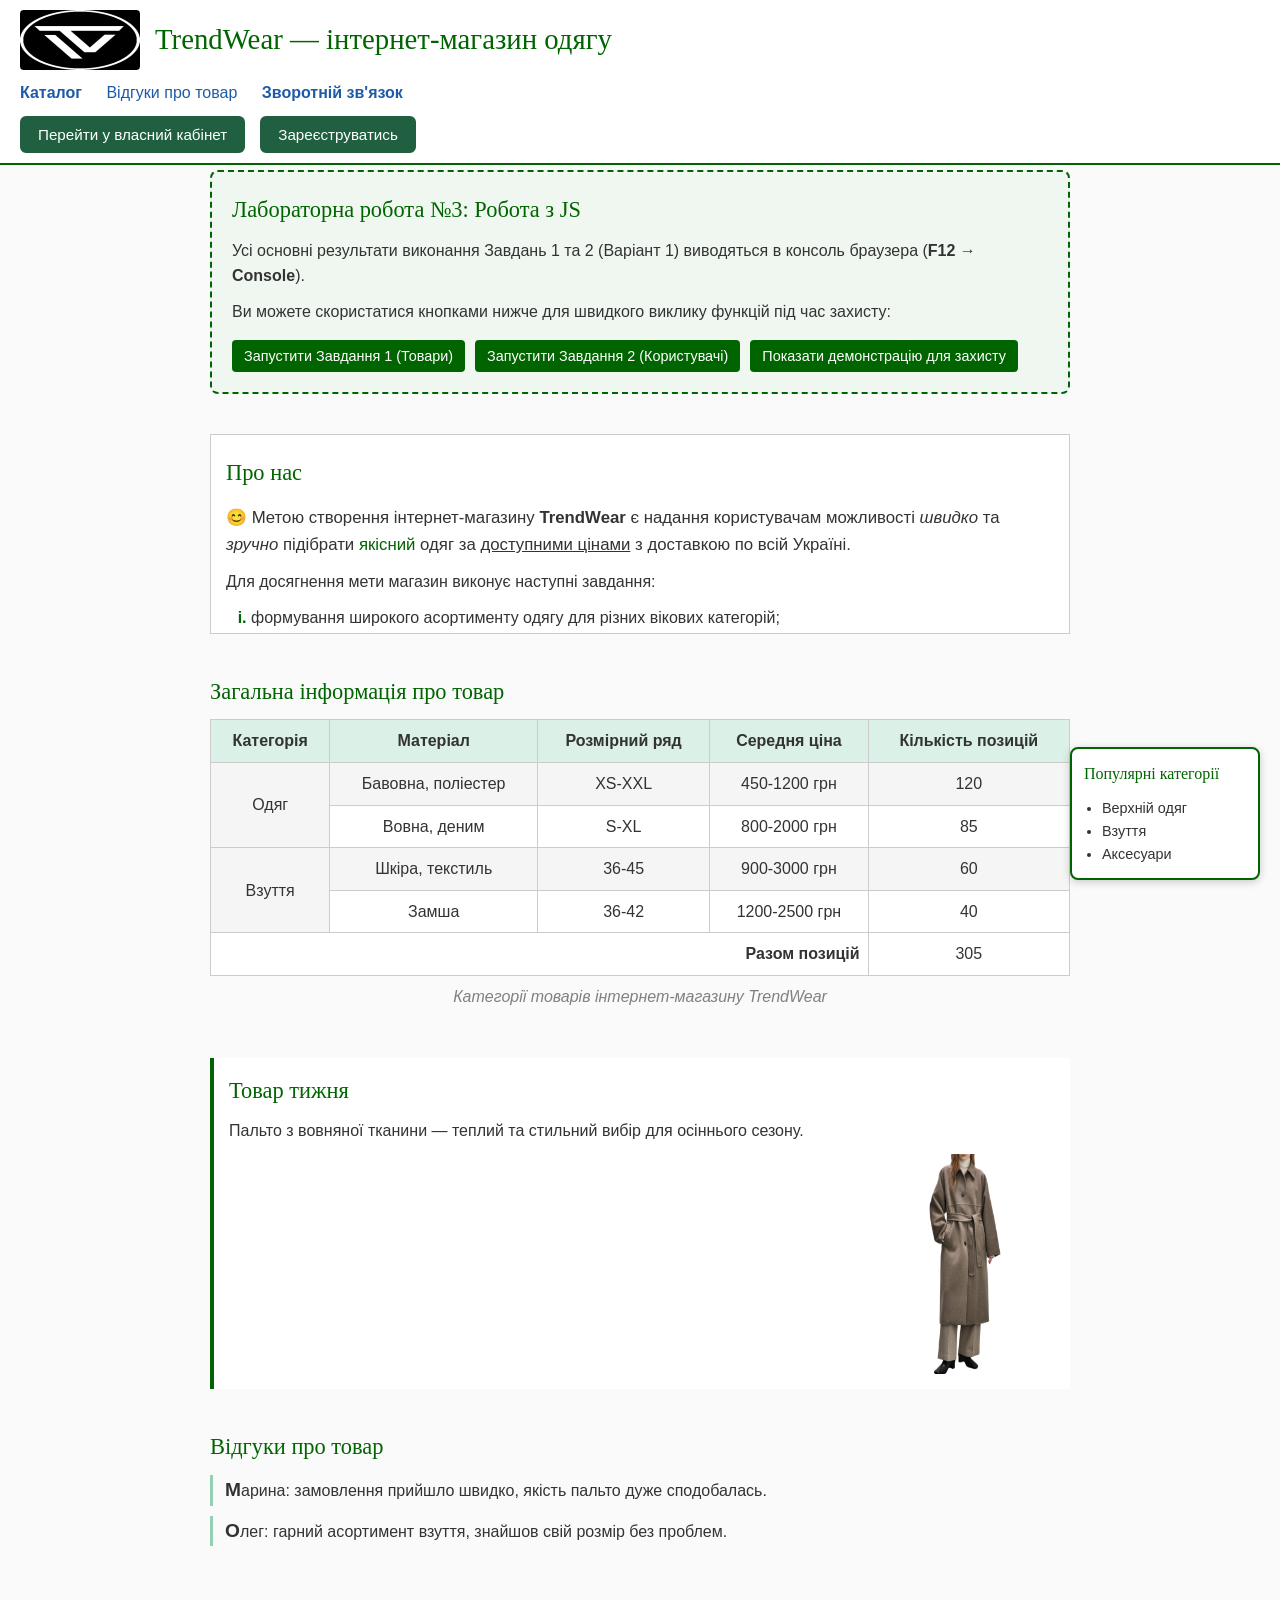
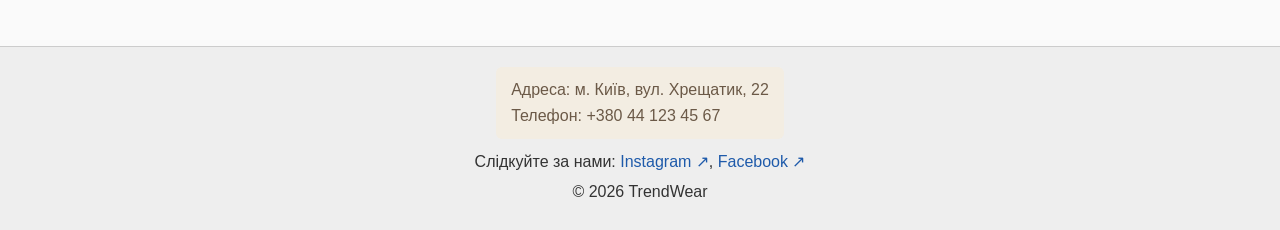
==== index.html @ c9f4ec07 "Lab 5: responsive layout (media queries)" ====
<!DOCTYPE html>
<html lang="uk">
<head>
<meta charset="UTF-8">
<meta name="viewport" content="width=device-width, initial-scale=1.0">
<title>TrendWear — Інтернет-магазин одягу (Лабораторна 3)</title>
<link rel="stylesheet" href="css/style.css">
<link rel="stylesheet" href="css/index.css">
<style>
  body { padding-top: 120px; }
  .accent { color: darkgreen; }
  
  /* Допоміжні стилі для блоку демонстрації JS (Лабораторна 3) */
  .js-demo-section {
    margin: 30px 0;
    padding: 20px;
    background-color: #f0f7f0;
    border: 2px dashed darkgreen;
    border-radius: 8px;
  }
  .js-demo-section h2 {
    color: darkgreen;
    margin-bottom: 10px;
  }
  .js-controls {
    display: flex;
    flex-wrap: wrap;
    gap: 10px;
    margin-top: 15px;
  }
  .js-btn {
    padding: 8px 12px;
    background-color: darkgreen;
    color: white;
    border: none;
    border-radius: 4px;
    cursor: pointer;
    font-size: 0.9rem;
    transition: background-color 0.2s;
  }
  .js-btn:hover {
    background-color: #004d00;
  }
</style>
</head>
<body>

<header class="site-header">
  <div class="falling-layer" id="fallingLayer"></div>
  <img class="logo" src="images/logo.png" alt="Логотип TrendWear" width="120" height="60">
  <h1 class="site-title">TrendWear — інтернет-магазин одягу</h1>

  <nav class="main-nav">
    <ul>
      <li><a href="catalog.html">Каталог</a></li>
      <li><a href="#reviews">Відгуки про товар</a></li>
      <li><a href="feedback.html">Зворотній зв'язок</a></li>
    </ul>
  </nav>

  <button type="button" class="btn">Перейти у власний кабінет</button>
  <button type="button" class="btn">Зареєструватись</button>
</header>

<main class="content">

  <!-- Блок керування та перевірки JS для Лабораторної роботи №3 -->
  <section class="js-demo-section">
    <h2>Лабораторна робота №3: Робота з JS</h2>
    <p>Усі основні результати виконання Завдань 1 та 2 (Варіант 1) виводяться в консоль браузера (<strong>F12 → Console</strong>).</p>
    <p>Ви можете скористатися кнопками нижче для швидкого виклику функцій під час захисту:</p>
    
    <div class="js-controls">
      <button type="button" class="js-btn" onclick="runTask1()">Запустити Завдання 1 (Товари)</button>
      <button type="button" class="js-btn" onclick="runTask2()">Запустити Завдання 2 (Користувачі)</button>
      <button type="button" class="js-btn" onclick="runDemo()">Показати демонстрацію для захисту</button>
    </div>
  </section>

  <section id="about">
    <h2>Про нас</h2>
    <p>
      Метою створення інтернет-магазину <b>TrendWear</b> є надання користувачам можливості
      <em>швидко</em> та <i>зручно</i> підібрати <span class="accent">якісний</span> одяг за
      <u>доступними цінами</u> з доставкою по всій Україні.
    </p>

    <p>Для досягнення мети магазин виконує наступні завдання:</p>
    <ol type="i">
      <li>формування широкого асортименту одягу для різних вікових категорій;</li>
      <li>забезпечення зручного та швидкого оформлення замовлення;</li>
      <li>надання детальної інформації про кожен товар (див. <a href="#product-info">таблицю нижче</a>);</li>
      <li>організація оперативної доставки та якісного сервісу підтримки.</li>
    </ol>
  </section>

  <section id="product-info">
    <h2>Загальна інформація про товар</h2>
    <div class="table-wrap">
    <table class="info-table">
      <caption>Категорії товарів інтернет-магазину TrendWear</caption>
      <thead>
        <tr>
          <th>Категорія</th>
          <th>Матеріал</th>
          <th>Розмірний ряд</th>
          <th>Середня ціна</th>
          <th>Кількість позицій</th>
        </tr>
      </thead>
      <tbody>
        <tr>
          <td rowspan="2">Одяг</td>
          <td>Бавовна, поліестер</td>
          <td>XS-XXL</td>
          <td>450-1200 грн</td>
          <td>120</td>
        </tr>
        <tr>
          <td>Вовна, деним</td>
          <td>S-XL</td>
          <td>800-2000 грн</td>
          <td>85</td>
        </tr>
        <tr>
          <td rowspan="2">Взуття</td>
          <td>Шкіра, текстиль</td>
          <td>36-45</td>
          <td>900-3000 грн</td>
          <td>60</td>
        </tr>
        <tr>
          <td>Замша</td>
          <td>36-42</td>
          <td>1200-2500 грн</td>
          <td>40</td>
        </tr>
      </tbody>
      <tfoot>
        <tr>
          <th colspan="4">Разом позицій</th>
          <td>305</td>
        </tr>
      </tfoot>
    </table>
    </div>
  </section>

  <article class="featured">
    <h2>Товар тижня</h2>
    <p>Пальто з вовняної тканини — теплий та стильний вибір для осіннього сезону.</p>
    <img class="featured-photo" src="images/coat.png" alt="Пальто вовняне Осінь" width="180" height="220">
  </article>

  <section id="reviews">
    <h2>Відгуки про товар</h2>
    <p class="review">Марина: замовлення прийшло швидко, якість пальто дуже сподобалась.</p>
    <p class="review">Олег: гарний асортимент взуття, знайшов свій розмір без проблем.</p>
  </section>

  <aside class="popular">
    <h2>Популярні категорії</h2>
    <ul>
      <li>Верхній одяг</li>
      <li>Взуття</li>
      <li>Аксесуари</li>
    </ul>
  </aside>

</main>

<footer class="site-footer">
  <address class="contacts">
    Адреса: м. Київ, вул. Хрещатик, 22<br>
    Телефон: +380 44 123 45 67
  </address>
  <p class="social">
    Слідкуйте за нами:
    <a href="https://www.instagram.com" target="_blank">Instagram</a>,
    <a href="https://www.facebook.com" target="_blank">Facebook</a>
  </p>
  <p>&copy; 2026 TrendWear</p>
</footer>

<script src="js/products.js"></script>
<script src="js/feedback.js"></script>
<script src="js/lab3.js"></script>
<script src="js/lab4_index.js"></script>

</body>
</html>
---- css/style.css ----
* {
  margin: 0;
  padding: 0;
  box-sizing: border-box;
}

html {
  scroll-behavior: smooth;
}

body {
  font-family: Arial, Helvetica, sans-serif;
  font-size: 16px;
  line-height: 1.6;
  color: #333333;
  background-color: #fafafa;
}

h1, h2 {
  font-family: Georgia, "Times New Roman", serif;
  font-weight: normal;
  color: darkgreen;
}

h1 { font-size: 1.8rem; }
h2 { font-size: 1.4rem; margin-bottom: 10px; }

p { margin-bottom: 10px; }

a {
  color: rgb(30, 90, 170);
  text-decoration: none;
}

a:hover,
a:focus {
  text-decoration: underline;
}

img {
  max-width: 100%;
}

img[alt*="Логотип"] {
  border-radius: 4px;
}

.btn {
  font-family: inherit;
  font-size: 0.95rem;
  padding: 8px 16px;
  color: white;
  background-color: hsl(150, 50%, 25%);
  border: 2px solid hsl(150, 50%, 25%);
  border-radius: 6px;
  cursor: pointer;
  transition: background-color 0.3s ease,
              color 0.3s ease,
              box-shadow 0.3s ease,
              transform 0.3s ease;
}

.btn:hover {
  color: hsl(150, 50%, 25%);
  background-color: white;
  box-shadow: 0 4px 8px rgba(0, 0, 0, 0.25);
  transform: translateY(-2px);
}

.btn:active {
  transform: translateY(0);
}

.site-footer {
  margin-top: 40px;
  padding: 20px;
  text-align: center;
  background-color: #eeeeee;
  border-top: 1px solid #cccccc;
}

.site-footer p {
  margin-bottom: 5px;
}
---- css/index.css ----
.site-header {
  position: absolute;
  top: 0;
  left: 0;
  width: 100%;
  min-height: 120px;
  padding: 10px 20px;
  background-color: white;
  border-bottom: 2px solid darkgreen;
  z-index: 100;
}

.site-header .logo {
  float: left;
  margin-right: 15px;
}

.site-title {
  float: left;
  line-height: 60px;
}

.main-nav {
  clear: both;
  float: left;
}

.main-nav ul {
  list-style: none;
}

.main-nav li {
  display: inline-block;
  margin-right: 20px;
}

.main-nav li:last-child {
  margin-right: 0;
}

.main-nav a[href$=".html"] {
  font-weight: bold;
}

.site-header > .btn {
  float: right;
  margin-left: 10px;
}

.content {
  position: relative;
  max-width: 900px;
  margin: 0 auto;
  padding: 20px;
}

#about {
  margin: 40px 0;
  padding: 15px;
  background-color: white;
  border: 1px solid #cccccc;
  max-height: 200px;
  overflow-y: auto;
}

#about h2 {
  position: sticky;
  top: 0;
  padding: 5px 0;
  background-color: white;
}

#about h2 + p {
  font-size: 1.05rem;
}

#about p:first-of-type::before {
  content: "😊 ";
}

#about ol {
  margin-left: 25px;
}

#about li {
  margin-bottom: 5px;
}

#about li::marker {
  color: darkgreen;
  font-weight: bold;
}

#about::-webkit-scrollbar {
  width: 10px;
}

#about::-webkit-scrollbar-track {
  background-color: #eeeeee;
  border-radius: 5px;
}

#about::-webkit-scrollbar-thumb {
  background-color: darkgreen;
  border-radius: 5px;
}

#about::-webkit-scrollbar-thumb:hover {
  background-color: hsl(150, 60%, 15%);
}

@supports not selector(::-webkit-scrollbar) {
  #about {
    scrollbar-width: thin;
    scrollbar-color: darkgreen #eeeeee;
  }
}

#product-info {
  position: relative;
  z-index: 1;
  margin-bottom: 40px;
  transition: transform 0.3s ease;
}

#product-info:hover {
  transform: translateY(-2%);
}

.info-table {
  width: 100%;
  border-collapse: collapse;
  background-color: white;
}

.info-table caption {
  caption-side: bottom;
  padding: 8px;
  font-style: italic;
  color: gray;
}

.info-table th,
.info-table td {
  padding: 8px;
  text-align: center;
  border: 1px solid #cccccc;
}

.info-table thead th {
  background-color: hsl(150, 40%, 90%);
}

.info-table tbody tr:nth-child(odd) {
  background-color: #f5f5f5;
}

.info-table tfoot th {
  text-align: right;
}

.content > .featured {
  margin-bottom: 40px;
  padding: 15px;
  background-color: white;
  border-left: 4px solid darkgreen;
}

.featured-photo {
  float: right;
  margin-left: 15px;
  border-radius: 6px;
}

.featured::after {
  content: "";
  display: block;
  clear: both;
}

#reviews {
  margin-bottom: 40px;
}

#reviews h2 ~ .review {
  padding-left: 12px;
  border-left: 3px solid hsl(150, 40%, 70%);
}

.review::first-letter {
  font-weight: bold;
  font-size: 1.2em;
}

.popular {
  position: fixed;
  right: 20px;
  bottom: 20px;
  width: 190px;
  padding: 12px;
  background-color: white;
  border: 2px solid darkgreen;
  border-radius: 8px;
  box-shadow: 0 2px 8px rgba(0, 0, 0, 0.2);
  z-index: 50;
}

.popular h2 {
  font-size: 1rem;
}

.popular ul {
  margin-left: 18px;
  font-size: 0.9rem;
}

.contacts {
  display: inline-block;
  margin-bottom: 10px;
  padding: 10px 15px;
  font-style: normal;
  text-align: left;
  color: hsl(30, 20%, 35%);
  background-color: hsl(40, 40%, 92%);
  border-radius: 6px;
  transition: color 0.5s, background-color 0.5s;
}

.contacts::selection {
  color: hsl(30, 20%, 25%);
  background-color: hsl(40, 40%, 82%);
}

.contacts:active {
  color: hsl(30, 20%, 25%);
  background-color: hsl(40, 40%, 82%);
  transition: color 0.5s ease 2s, background-color 0.5s ease 2s;
}

.social a[target="_blank"]::after {
  content: " ↗";
}

@media (max-width: 700px) {
  html body { padding-top: 0; }
  .site-header { position: static; height: auto; }
  .main-nav,
  .site-header > .btn { float: none; }
  .popular { position: static; width: auto; margin-top: 20px; }
}

/* ===== Лаб. 4 ===== */

/* 1. Падаючі зображення (висота 36px < 2 * висота великої літери заголовка ≈ 40px) */
.falling-layer {
  position: absolute;
  inset: 0;
  overflow: hidden;
  pointer-events: none;
  z-index: -1;
}

.falling-item {
  position: absolute;
  top: -40px;
  height: 36px;
  width: auto;
  animation-name: fall;
  animation-timing-function: linear;
  animation-fill-mode: forwards;
}

@keyframes fall {
  from { top: -40px; }
  to   { top: 100%; }
}

/* 5. Вертикальне меню праворуч для екрану <= 768px */
.main-nav.nav-vertical {
  float: right;
  clear: both;
}

.main-nav.nav-vertical li {
  display: block;
  margin-right: 0;
  text-align: right;
}

body.narrow { padding-top: 0; }

body.narrow .site-header {
  position: static;
  height: auto;
}

body.narrow .site-header::after {
  content: "";
  display: block;
  clear: both;
}

/*Лаб 5 */
.table-wrap { overflow-x: auto; }

/* шапка на flex для всіх ширин */
.site-header {
  display: flex;
  flex-wrap: wrap;
  align-items: center;
  gap: 10px 15px;
}

.site-header .logo,
.site-header .site-title,
.site-header .main-nav,
.site-header .main-nav.nav-vertical,
.site-header > .btn {
  float: none;
  clear: none;
  margin: 0;
}

.site-title {
  flex: 1 1 0;
  min-width: 200px;
  line-height: 1.3;
}

.main-nav {
  flex: 1 1 100%;      /* меню на власному рядку */
  margin-right: 0;
}

.site-header > .btn {
  flex: 0 0 auto;      /* кнопки поруч, у наступному рядку */
  white-space: nowrap;
}

.site-header::after { display: none; }

@media only screen and (max-width: 768px) {
  .site-title { font-size: 1.4rem; }

  /* вертикальне меню праворуч (вимога Лаб. 4) */
  .site-header .main-nav.nav-vertical {
    flex: 1 1 100%;
    text-align: right;
  }

  .featured-photo { float: none; display: block; margin: 10px auto 0; }
  .popular { position: static; width: auto; margin-top: 20px; }
}

@media only screen and (max-width: 480px) {
  .site-title { font-size: 1.2rem; }
  .site-header > .btn { flex: 1 1 100%; }
  .info-table th,
  .info-table td { padding: 5px; font-size: 0.85rem; }
}
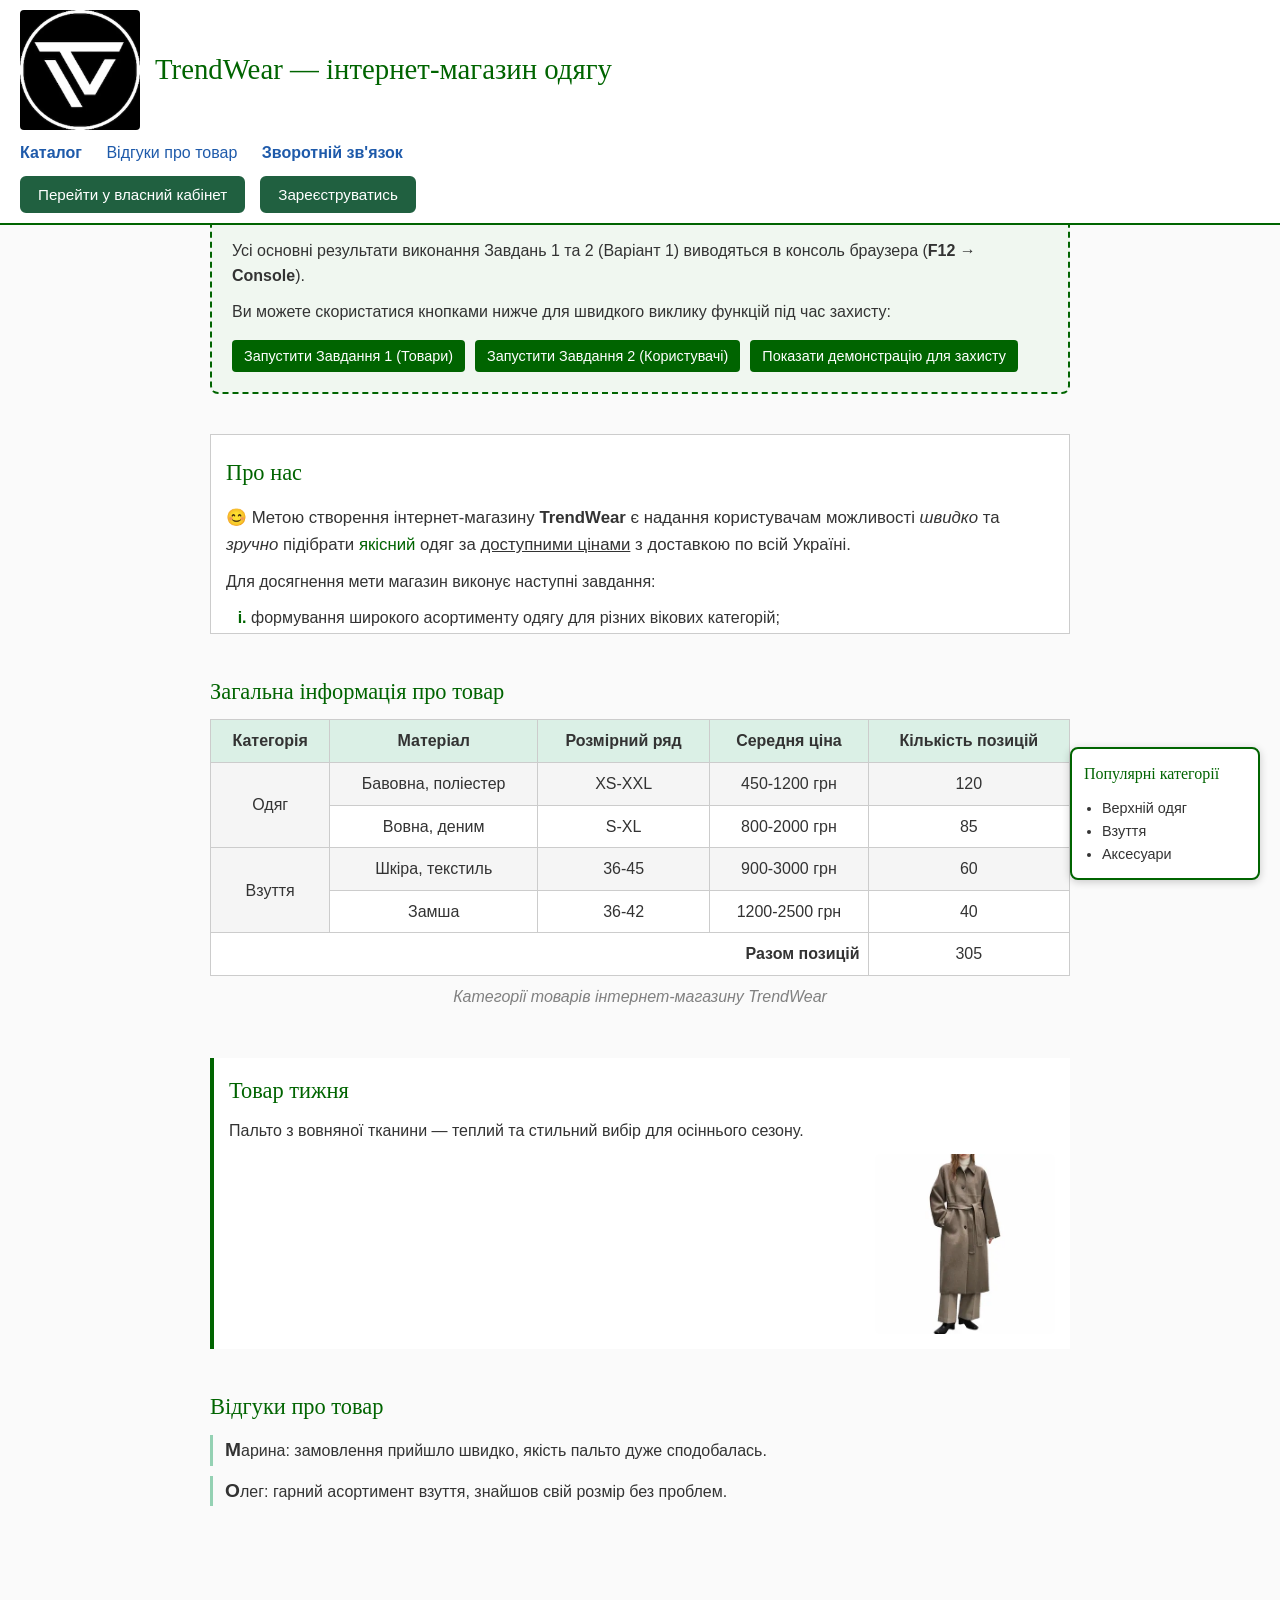
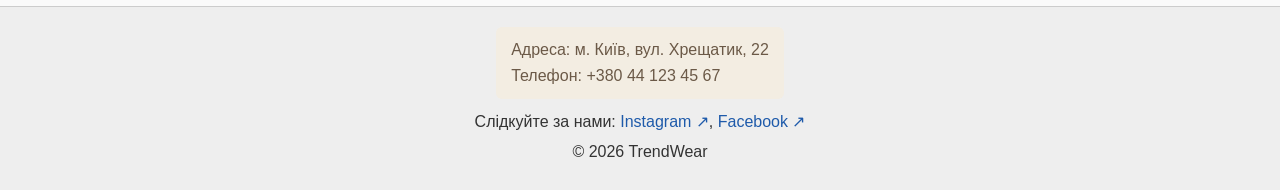
==== commit 74cb36d7: "Lab 5: responsive layout, cross-browser prefixes, performance optimization" ====
--- a/index.html
+++ b/index.html
@@ -3,7 +3,7 @@
 <head>
 <meta charset="UTF-8">
 <meta name="viewport" content="width=device-width, initial-scale=1.0">
-<title>TrendWear — Інтернет-магазин одягу (Лабораторна 3)</title>
+<title>TrendWear — Інтернет-магазин одягу </title>
 <link rel="stylesheet" href="css/style.css">
 <link rel="stylesheet" href="css/index.css">
 <style>
@@ -47,7 +47,7 @@
 
 <header class="site-header">
   <div class="falling-layer" id="fallingLayer"></div>
-  <img class="logo" src="images/logo.png" alt="Логотип TrendWear" width="120" height="60">
+  <img class="logo" src="images/logo.webp" alt="Логотип TrendWear" width="120" height="60">
   <h1 class="site-title">TrendWear — інтернет-магазин одягу</h1>
 
   <nav class="main-nav">
@@ -149,7 +149,7 @@
   <article class="featured">
     <h2>Товар тижня</h2>
     <p>Пальто з вовняної тканини — теплий та стильний вибір для осіннього сезону.</p>
-    <img class="featured-photo" src="images/coat.png" alt="Пальто вовняне Осінь" width="180" height="220">
+    <img class="featured-photo" src="images/coat.webp" alt="Пальто вовняне Осінь" width="180" height="220">
   </article>
 
   <section id="reviews">
@@ -182,10 +182,10 @@
   <p>&copy; 2026 TrendWear</p>
 </footer>
 
-<script src="js/products.js"></script>
-<script src="js/feedback.js"></script>
-<script src="js/lab3.js"></script>
-<script src="js/lab4_index.js"></script>
+<script src="js/products.js" defer></script>
+<script src="js/feedback.js" defer></script>
+<script src="js/lab3.js" defer></script>
+<script src="js/lab4_index.js" defer></script>
 
 </body>
 </html>
--- a/css/style.css
+++ b/css/style.css
@@ -39,6 +39,7 @@
 
 img {
   max-width: 100%;
+  height: auto;
 }
 
 img[alt*="Логотип"] {
@@ -81,4 +82,5 @@
 
 .site-footer p {
   margin-bottom: 5px;
-}+}
+
